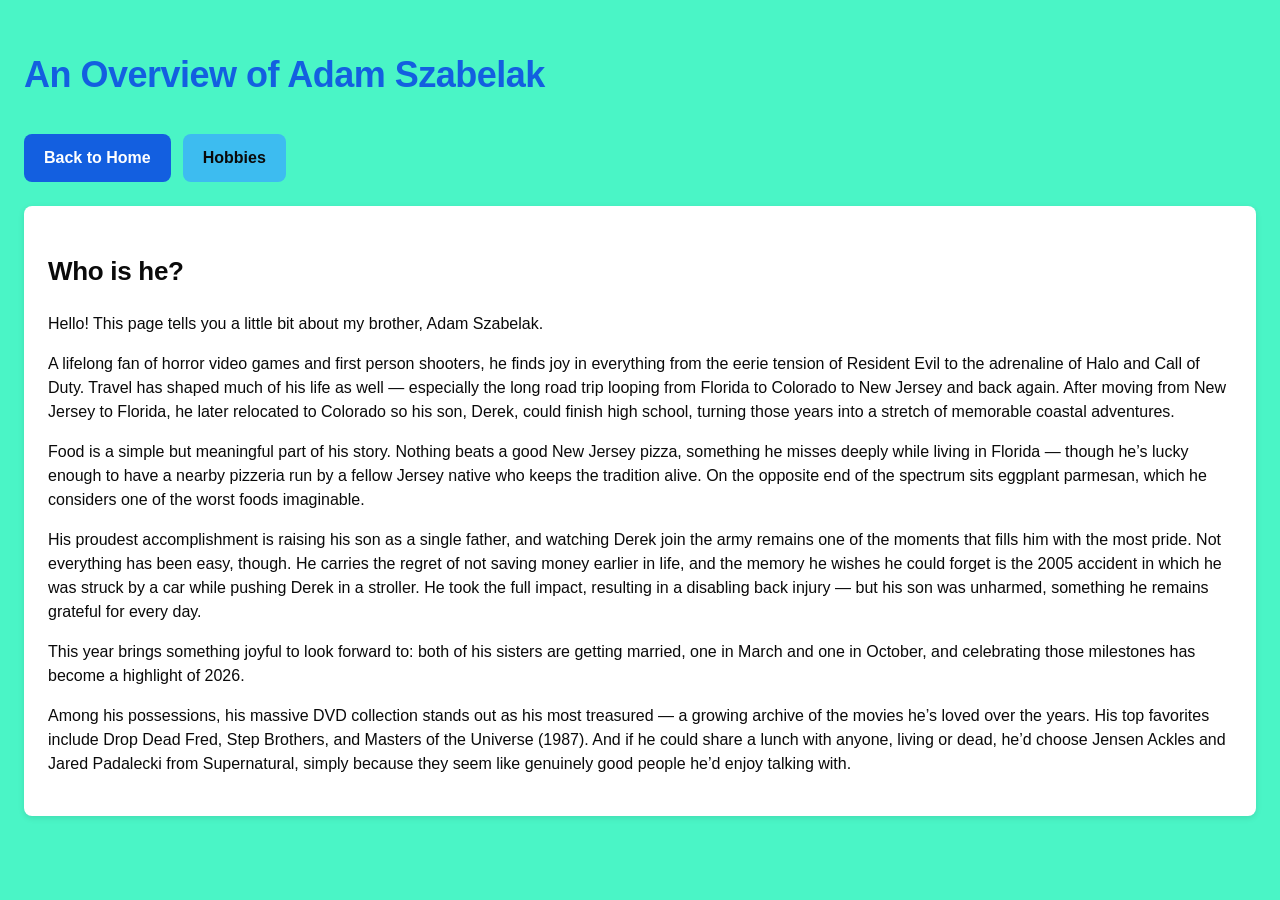
==== Kouril_Mod6_3_About_Page.html @ 541a7e9f "Pushing bioSite 4/26/2026" ====
<!DOCTYPE html>
<html lang="en">
<head>
<title>CSD 340 bioSite About Page</title>
<meta name="keywords"
	content="HTML, CSS">
<meta name="description"
	content="Module 6.3 Assignment">
<meta name="author"
	content="Katie Kouril">
<meta name="viewport"
	content="width=device-width, initial-scale=1.0">
<link href="Kouril_Mod6_3_stylesheet.css" type="text/css"
	rel="stylesheet">
</head>

<body>

<header>
    <h1>An Overview of Adam Szabelak</h1>
</header>

<nav>
    <a href="index.html" class="primary-btn">Back to Home</a>
    <a href="Kouril_Mod6_3_Hobbies_Page.html" class="secondary-btn">Hobbies</a>
</nav>

<section class="content">
    <h2>Who is he?</h2>

    <p>Hello! This page tells you a little bit about my brother, Adam Szabelak.</p>

    <p>A lifelong fan of horror video games and first person shooters, he finds joy in everything from the eerie tension of Resident Evil to the adrenaline of Halo and Call of Duty. Travel has shaped much of his life as well — especially the long road trip looping from Florida to Colorado to New Jersey and back again. After moving from New Jersey to Florida, he later relocated to Colorado so his son, Derek, could finish high school, turning those years into a stretch of memorable coastal adventures.</p>

    <p>Food is a simple but meaningful part of his story. Nothing beats a good New Jersey pizza, something he misses deeply while living in Florida — though he’s lucky enough to have a nearby pizzeria run by a fellow Jersey native who keeps the tradition alive. On the opposite end of the spectrum sits eggplant parmesan, which he considers one of the worst foods imaginable.</p>

    <p>His proudest accomplishment is raising his son as a single father, and watching Derek join the army remains one of the moments that fills him with the most pride. Not everything has been easy, though. He carries the regret of not saving money earlier in life, and the memory he wishes he could forget is the 2005 accident in which he was struck by a car while pushing Derek in a stroller. He took the full impact, resulting in a disabling back injury — but his son was unharmed, something he remains grateful for every day.</p>

    <p>This year brings something joyful to look forward to: both of his sisters are getting married, one in March and one in October, and celebrating those milestones has become a highlight of 2026.</p>

    <p>Among his possessions, his massive DVD collection stands out as his most treasured — a growing archive of the movies he’s loved over the years. His top favorites include Drop Dead Fred, Step Brothers, and Masters of the Universe (1987). And if he could share a lunch with anyone, living or dead, he’d choose Jensen Ackles and Jared Padalecki from Supernatural, simply because they seem like genuinely good people he’d enjoy talking with.</p>
</section>

</body>
</html>
---- Kouril_Mod6_3_stylesheet.css ----
/* ------------------------------
   GLOBAL STYLES & VARIABLES
--------------------------------*/
:root {
    --primary-blue: #135FE0;
    --accent-blue: #3DBCF0;
    --aqua: #12FBFF;
    --neon-green: #18FF77;
    --mint: #4AF5C6;

    --text-dark: #0A0A0A;

    --font-body: 'Roboto', sans-serif;

    --spacing-4: 4px;
    --spacing-8: 8px;
    --spacing-12: 12px;
    --spacing-16: 16px;
    --spacing-24: 24px;
    --spacing-32: 32px;
    --spacing-48: 48px;
    --spacing-64: 64px;
}

/* ------------------------------
   BASE ELEMENTS
--------------------------------*/
body {
    font-family: var(--font-body);
    font-size: 16px;
    line-height: 1.5;
    margin: 0;
    padding: var(--spacing-24);
    background-color: var(--mint);
    color: var(--text-dark);
}

header {
    margin-bottom: var(--spacing-32);
}

h1 {
    font-size: 36px;
    font-weight: bold;
    color: var(--primary-blue);
    letter-spacing: -0.5px;
}

h2 {
    font-size: 26px;
    font-weight: 600;
    letter-spacing: -0.3px;
}

h3 {
    font-size: 21px;
    font-weight: 600;
}

p, li {
    font-size: 16px;
}

nav {
    margin-bottom: var(--spacing-24);
    display: flex;
    gap: var(--spacing-12);
}

/* ------------------------------
   BUTTONS
--------------------------------*/
.primary-btn {
    background-color: var(--primary-blue);
    color: white;
    padding: 12px 20px;
    border-radius: 8px;
    text-decoration: none;
    font-weight: 600;
}

.primary-btn:hover {
    background-color: #0f4ec0; /* 10% darker */
}

.secondary-btn {
    background-color: var(--accent-blue);
    color: var(--text-dark);
    padding: 12px 20px;
    border-radius: 8px;
    text-decoration: none;
    font-weight: 600;
}

.secondary-btn:hover {
    background-color: #32a8d8;
}

.accent-btn {
    background-color: var(--neon-green);
    color: var(--text-dark);
    padding: 12px 20px;
    border-radius: 8px;
    text-decoration: none;
    font-weight: 600;
}

/* ------------------------------
   FORMS
--------------------------------*/
input, textarea, select {
    border: 1px solid var(--accent-blue);
    padding: var(--spacing-12);
    border-radius: 6px;
    background-color: white;
}

input:focus, textarea:focus, select:focus {
    outline: 2px solid var(--aqua);
}

label {
    font-size: 14px;
    font-weight: 600;
    color: var(--primary-blue);
}

/* Error states */
.error {
    border-color: #FF4A4A !important;
    color: #FF4A4A;
}

/* ------------------------------
   CONTENT SECTIONS
--------------------------------*/
.content {
    background: white;
    padding: var(--spacing-24);
    border-radius: 8px;
    box-shadow: 0 2px 6px rgba(0,0,0,0.1);
}
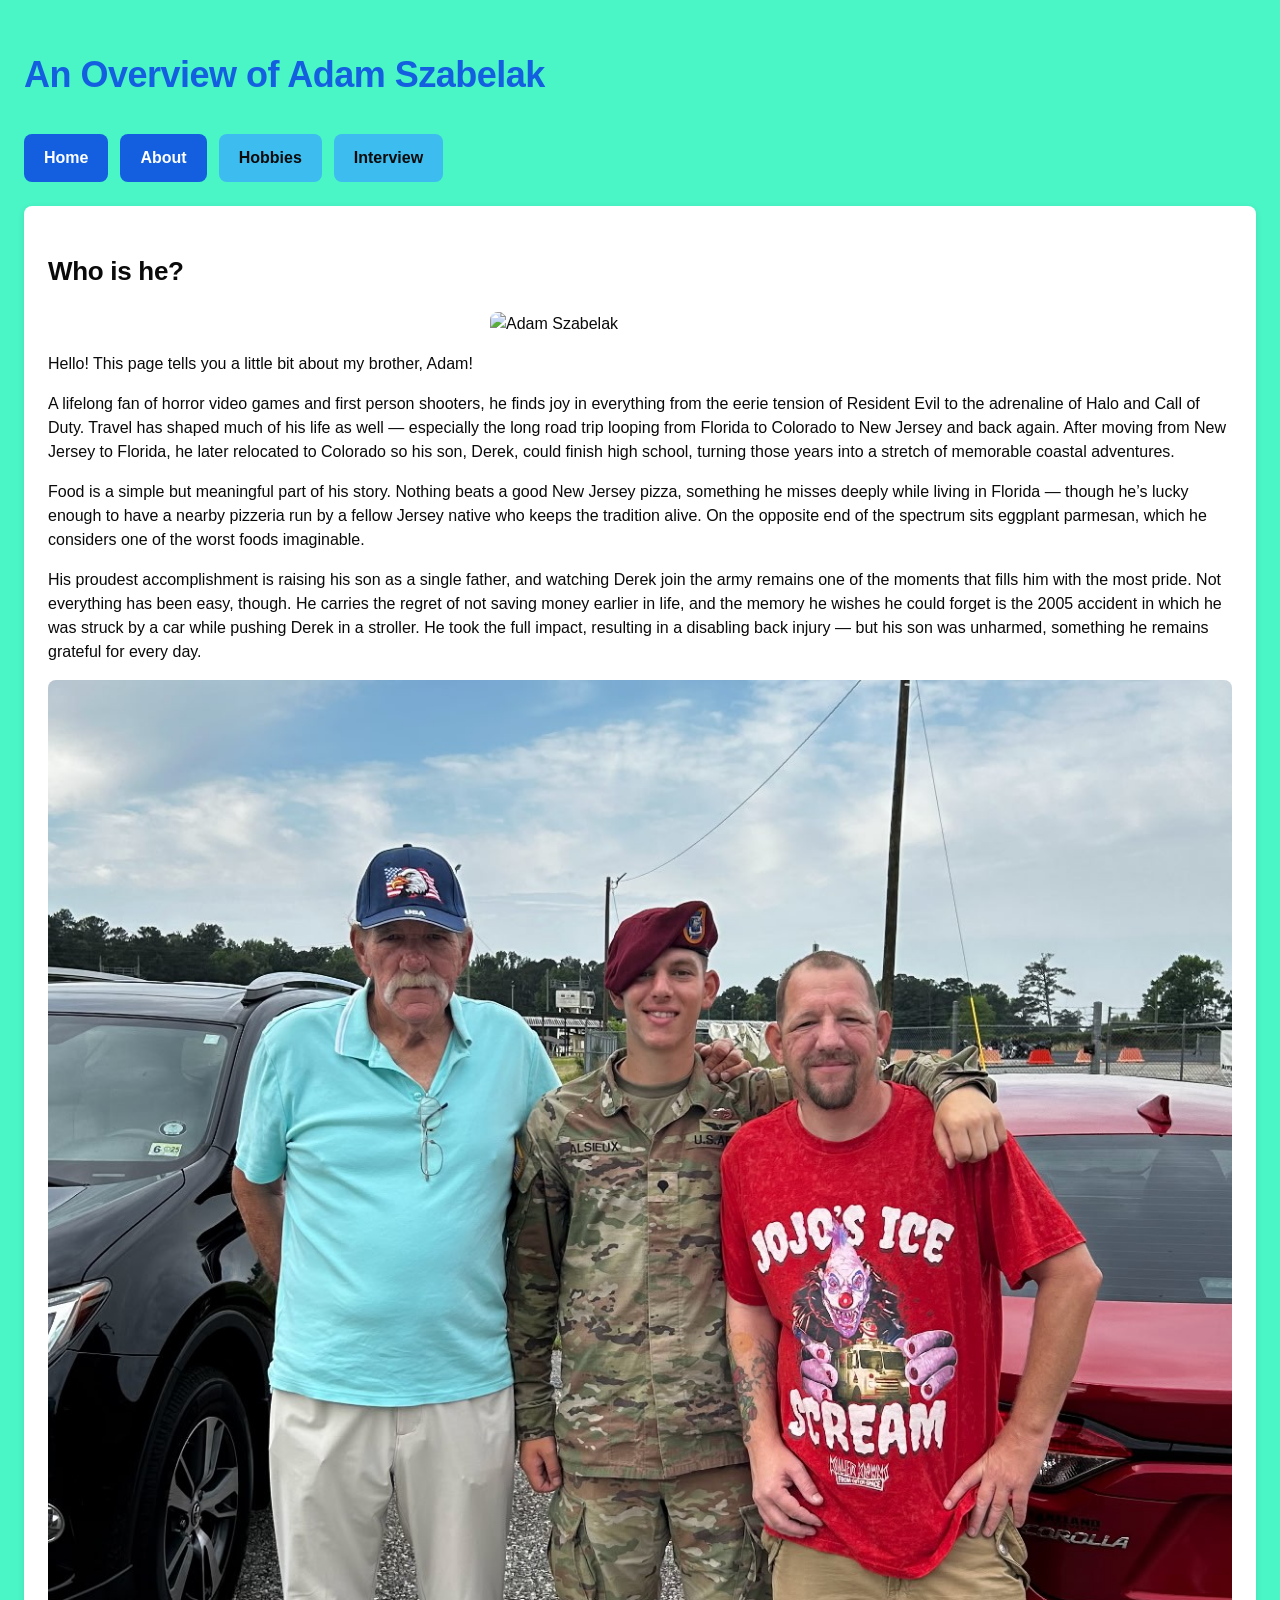
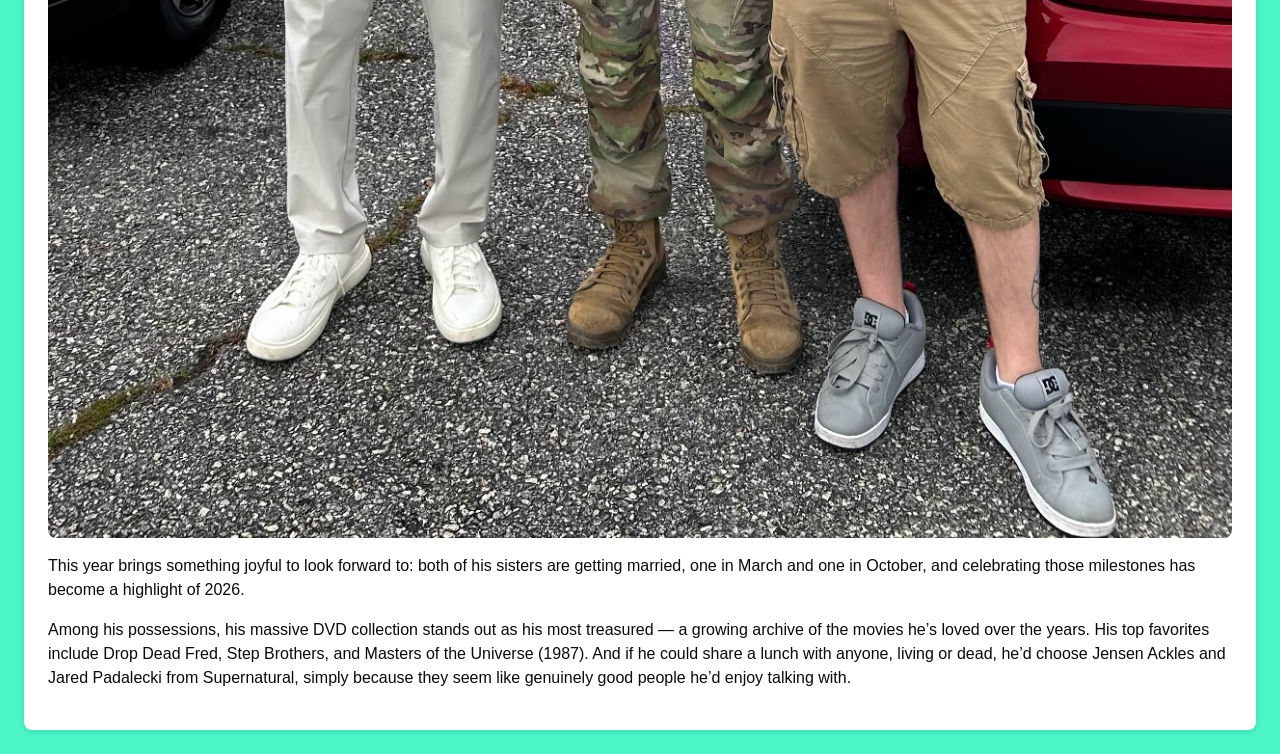
==== commit fc6e5203: "Updating bioSite and adding Hobbies Page 5/3/2026" ====
--- a/Kouril_Mod6_3_About_Page.html
+++ b/Kouril_Mod6_3_About_Page.html
@@ -2,45 +2,49 @@
 <html lang="en">
 <head>
 <title>CSD 340 bioSite About Page</title>
-<meta name="keywords"
+<meta name="keywords" 
 	content="HTML, CSS">
-<meta name="description"
+<meta name="description" 
 	content="Module 6.3 Assignment">
-<meta name="author"
+<meta name="author" 
 	content="Katie Kouril">
-<meta name="viewport"
+<meta name="viewport" 
 	content="width=device-width, initial-scale=1.0">
-<link href="Kouril_Mod6_3_stylesheet.css" type="text/css"
-	rel="stylesheet">
+<link href="Kouril_Mod6_3_stylesheet.css" type="text/css" rel="stylesheet">
 </head>
 
 <body>
 
 <header>
-    <h1>An Overview of Adam Szabelak</h1>
+	<h1>An Overview of Adam Szabelak</h1>
 </header>
 
 <nav>
-    <a href="index.html" class="primary-btn">Back to Home</a>
-    <a href="Kouril_Mod6_3_Hobbies_Page.html" class="secondary-btn">Hobbies</a>
+	<a href="index.html" class="primary-btn">Home</a>
+	<a href="Kouril_Mod6_3_About_Page.html" class="primary-btn">About</a>
+	<a href="Kouril_Mod6_3_Hobbies_Page.html" class="secondary-btn">Hobbies</a>
+	<a href="Kouril_Mod6_3_Interview_Page.html" class="secondary-btn">Interview</a>
 </nav>
 
 <section class="content">
-    <h2>Who is he?</h2>
+	<h2>Who is he?</h2>
 
-    <p>Hello! This page tells you a little bit about my brother, Adam Szabelak.</p>
+	<img src="images/adam_about_me.jpg" alt="Adam Szabelak" class="profile-img">
 
-    <p>A lifelong fan of horror video games and first person shooters, he finds joy in everything from the eerie tension of Resident Evil to the adrenaline of Halo and Call of Duty. Travel has shaped much of his life as well — especially the long road trip looping from Florida to Colorado to New Jersey and back again. After moving from New Jersey to Florida, he later relocated to Colorado so his son, Derek, could finish high school, turning those years into a stretch of memorable coastal adventures.</p>
+	<p>Hello! This page tells you a little bit about my brother, Adam!</p>
 
-    <p>Food is a simple but meaningful part of his story. Nothing beats a good New Jersey pizza, something he misses deeply while living in Florida — though he’s lucky enough to have a nearby pizzeria run by a fellow Jersey native who keeps the tradition alive. On the opposite end of the spectrum sits eggplant parmesan, which he considers one of the worst foods imaginable.</p>
+	<p>A lifelong fan of horror video games and first person shooters, he finds joy in everything from the eerie tension of Resident Evil to the adrenaline of Halo and Call of Duty. Travel has shaped much of his life as well — especially the long road trip looping from Florida to Colorado to New Jersey and back again. After moving from New Jersey to Florida, he later relocated to Colorado so his son, Derek, could finish high school, turning those years into a stretch of memorable coastal adventures.</p>
 
-    <p>His proudest accomplishment is raising his son as a single father, and watching Derek join the army remains one of the moments that fills him with the most pride. Not everything has been easy, though. He carries the regret of not saving money earlier in life, and the memory he wishes he could forget is the 2005 accident in which he was struck by a car while pushing Derek in a stroller. He took the full impact, resulting in a disabling back injury — but his son was unharmed, something he remains grateful for every day.</p>
+	<p>Food is a simple but meaningful part of his story. Nothing beats a good New Jersey pizza, something he misses deeply while living in Florida — though he’s lucky enough to have a nearby pizzeria run by a fellow Jersey native who keeps the tradition alive. On the opposite end of the spectrum sits eggplant parmesan, which he considers one of the worst foods imaginable.</p>
 
-    <p>This year brings something joyful to look forward to: both of his sisters are getting married, one in March and one in October, and celebrating those milestones has become a highlight of 2026.</p>
+	<p>His proudest accomplishment is raising his son as a single father, and watching Derek join the army remains one of the moments that fills him with the most pride. Not everything has been easy, though. He carries the regret of not saving money earlier in life, and the memory he wishes he could forget is the 2005 accident in which he was struck by a car while pushing Derek in a stroller. He took the full impact, resulting in a disabling back injury — but his son was unharmed, something he remains grateful for every day.</p>
 
-    <p>Among his possessions, his massive DVD collection stands out as his most treasured — a growing archive of the movies he’s loved over the years. His top favorites include Drop Dead Fred, Step Brothers, and Masters of the Universe (1987). And if he could share a lunch with anyone, living or dead, he’d choose Jensen Ackles and Jared Padalecki from Supernatural, simply because they seem like genuinely good people he’d enjoy talking with.</p>
+	<img src="images/Derek_army.jpg" alt="Derek Army Photo" class="son-photo">
+
+	<p>This year brings something joyful to look forward to: both of his sisters are getting married, one in March and one in October, and celebrating those milestones has become a highlight of 2026.</p>
+
+	<p>Among his possessions, his massive DVD collection stands out as his most treasured — a growing archive of the movies he’s loved over the years. His top favorites include Drop Dead Fred, Step Brothers, and Masters of the Universe (1987). And if he could share a lunch with anyone, living or dead, he’d choose Jensen Ackles and Jared Padalecki from Supernatural, simply because they seem like genuinely good people he’d enjoy talking with.</p>
 </section>
 
 </body>
-</html>
-
+</html>
--- a/Kouril_Mod6_3_stylesheet.css
+++ b/Kouril_Mod6_3_stylesheet.css
@@ -1,5 +1,5 @@
 /* ------------------------------
-   GLOBAL STYLES & VARIABLES
+	GLOBAL STYLES & VARIABLES
 --------------------------------*/
 :root {
     --primary-blue: #135FE0;
@@ -23,120 +23,171 @@
 }
 
 /* ------------------------------
-   BASE ELEMENTS
+	BASE ELEMENTS
 --------------------------------*/
 body {
-    font-family: var(--font-body);
-    font-size: 16px;
-    line-height: 1.5;
-    margin: 0;
-    padding: var(--spacing-24);
-    background-color: var(--mint);
-    color: var(--text-dark);
+	font-family: var(--font-body);
+	font-size: 16px;
+	line-height: 1.5;
+	margin: 0;
+	padding: var(--spacing-24);
+	background-color: var(--mint);
+	color: var(--text-dark);
 }
 
 header {
-    margin-bottom: var(--spacing-32);
+	margin-bottom: var(--spacing-32);
 }
 
 h1 {
-    font-size: 36px;
-    font-weight: bold;
-    color: var(--primary-blue);
-    letter-spacing: -0.5px;
+	font-size: 36px;
+	font-weight: bold;
+	color: var(--primary-blue);
+	letter-spacing: -0.5px;
 }
 
 h2 {
-    font-size: 26px;
-    font-weight: 600;
-    letter-spacing: -0.3px;
+	font-size: 26px;
+	font-weight: 600;
+	letter-spacing: -0.3px;
 }
 
 h3 {
-    font-size: 21px;
-    font-weight: 600;
+	font-size: 21px;
+	font-weight: 600;
 }
 
 p, li {
-    font-size: 16px;
+	font-size: 16px;
 }
 
 nav {
-    margin-bottom: var(--spacing-24);
-    display: flex;
-    gap: var(--spacing-12);
+	margin-bottom: var(--spacing-24);
+	display: flex;
+	gap: var(--spacing-12);
 }
 
 /* ------------------------------
-   BUTTONS
+	BUTTONS
 --------------------------------*/
 .primary-btn {
-    background-color: var(--primary-blue);
-    color: white;
-    padding: 12px 20px;
-    border-radius: 8px;
-    text-decoration: none;
-    font-weight: 600;
+	background-color: var(--primary-blue);
+	color: white;
+	padding: 12px 20px;
+	border-radius: 8px;
+	text-decoration: none;
+	font-weight: 600;
 }
 
 .primary-btn:hover {
-    background-color: #0f4ec0; /* 10% darker */
+	background-color: #0f4ec0;
 }
 
 .secondary-btn {
-    background-color: var(--accent-blue);
-    color: var(--text-dark);
-    padding: 12px 20px;
-    border-radius: 8px;
-    text-decoration: none;
-    font-weight: 600;
+	background-color: var(--accent-blue);
+	color: var(--text-dark);
+	padding: 12px 20px;
+	border-radius: 8px;
+	text-decoration: none;
+	font-weight: 600;
 }
 
 .secondary-btn:hover {
-    background-color: #32a8d8;
+	background-color: #32a8d8;
 }
 
 .accent-btn {
-    background-color: var(--neon-green);
-    color: var(--text-dark);
-    padding: 12px 20px;
-    border-radius: 8px;
-    text-decoration: none;
-    font-weight: 600;
+	background-color: var(--neon-green);
+	color: var(--text-dark);
+	padding: 12px 20px;
+	border-radius: 8px;
+	text-decoration: none;
+	font-weight: 600;
 }
 
 /* ------------------------------
-   FORMS
+	FORMS
 --------------------------------*/
 input, textarea, select {
-    border: 1px solid var(--accent-blue);
-    padding: var(--spacing-12);
-    border-radius: 6px;
-    background-color: white;
+	border: 1px solid var(--accent-blue);
+	padding: var(--spacing-12);
+	border-radius: 6px;
+	background-color: white;
 }
 
 input:focus, textarea:focus, select:focus {
-    outline: 2px solid var(--aqua);
+	outline: 2px solid var(--aqua);
 }
 
 label {
-    font-size: 14px;
-    font-weight: 600;
-    color: var(--primary-blue);
+	font-size: 14px;
+	font-weight: 600;
+	color: var(--primary-blue);
 }
 
 /* Error states */
 .error {
-    border-color: #FF4A4A !important;
-    color: #FF4A4A;
+	border-color: #FF4A4A !important;
+	color: #FF4A4A;
 }
 
 /* ------------------------------
-   CONTENT SECTIONS
+	CONTENT SECTIONS
 --------------------------------*/
 .content {
-    background: white;
-    padding: var(--spacing-24);
-    border-radius: 8px;
-    box-shadow: 0 2px 6px rgba(0,0,0,0.1);
+	background: white;
+	padding: var(--spacing-24);
+	border-radius: 8px;
+	box-shadow: 0 2px 6px rgba(0,0,0,0.1);
 }
+
+/* Universal responsive image rule */
+img {
+	max-width: 100%;
+	height: auto;
+	display: block;
+	margin: 1rem auto;
+	border-radius: 8px;
+}
+
+/* Small portrait image */
+.profile-img {
+	max-width: 300px;
+	width: 100%;
+	margin: 1rem auto;
+}
+
+/* Wide travel photo */
+.wide-img {
+	max-width: 700px;
+	width: 100%;
+	margin: 1rem auto;
+}
+
+/* Gaming image grid */
+.game-grid {
+	display: grid;
+	grid-template-columns: repeat(auto-fit, minmax(180px, 1fr));
+	gap: 16px;
+	margin-bottom: 24px;
+}
+
+/* Individual game items */
+.game-item {
+	text-align: center;
+}
+
+/* Consistent game image sizing */
+.game-img {
+	max-width: 180px;
+	width: 100%;
+	margin: 0 auto 8px auto;
+	border-radius: 8px;
+}
+
+/* Captions */
+.caption {
+	font-size: 14px;
+	font-weight: 600;
+	color: var(--primary-blue);
+}
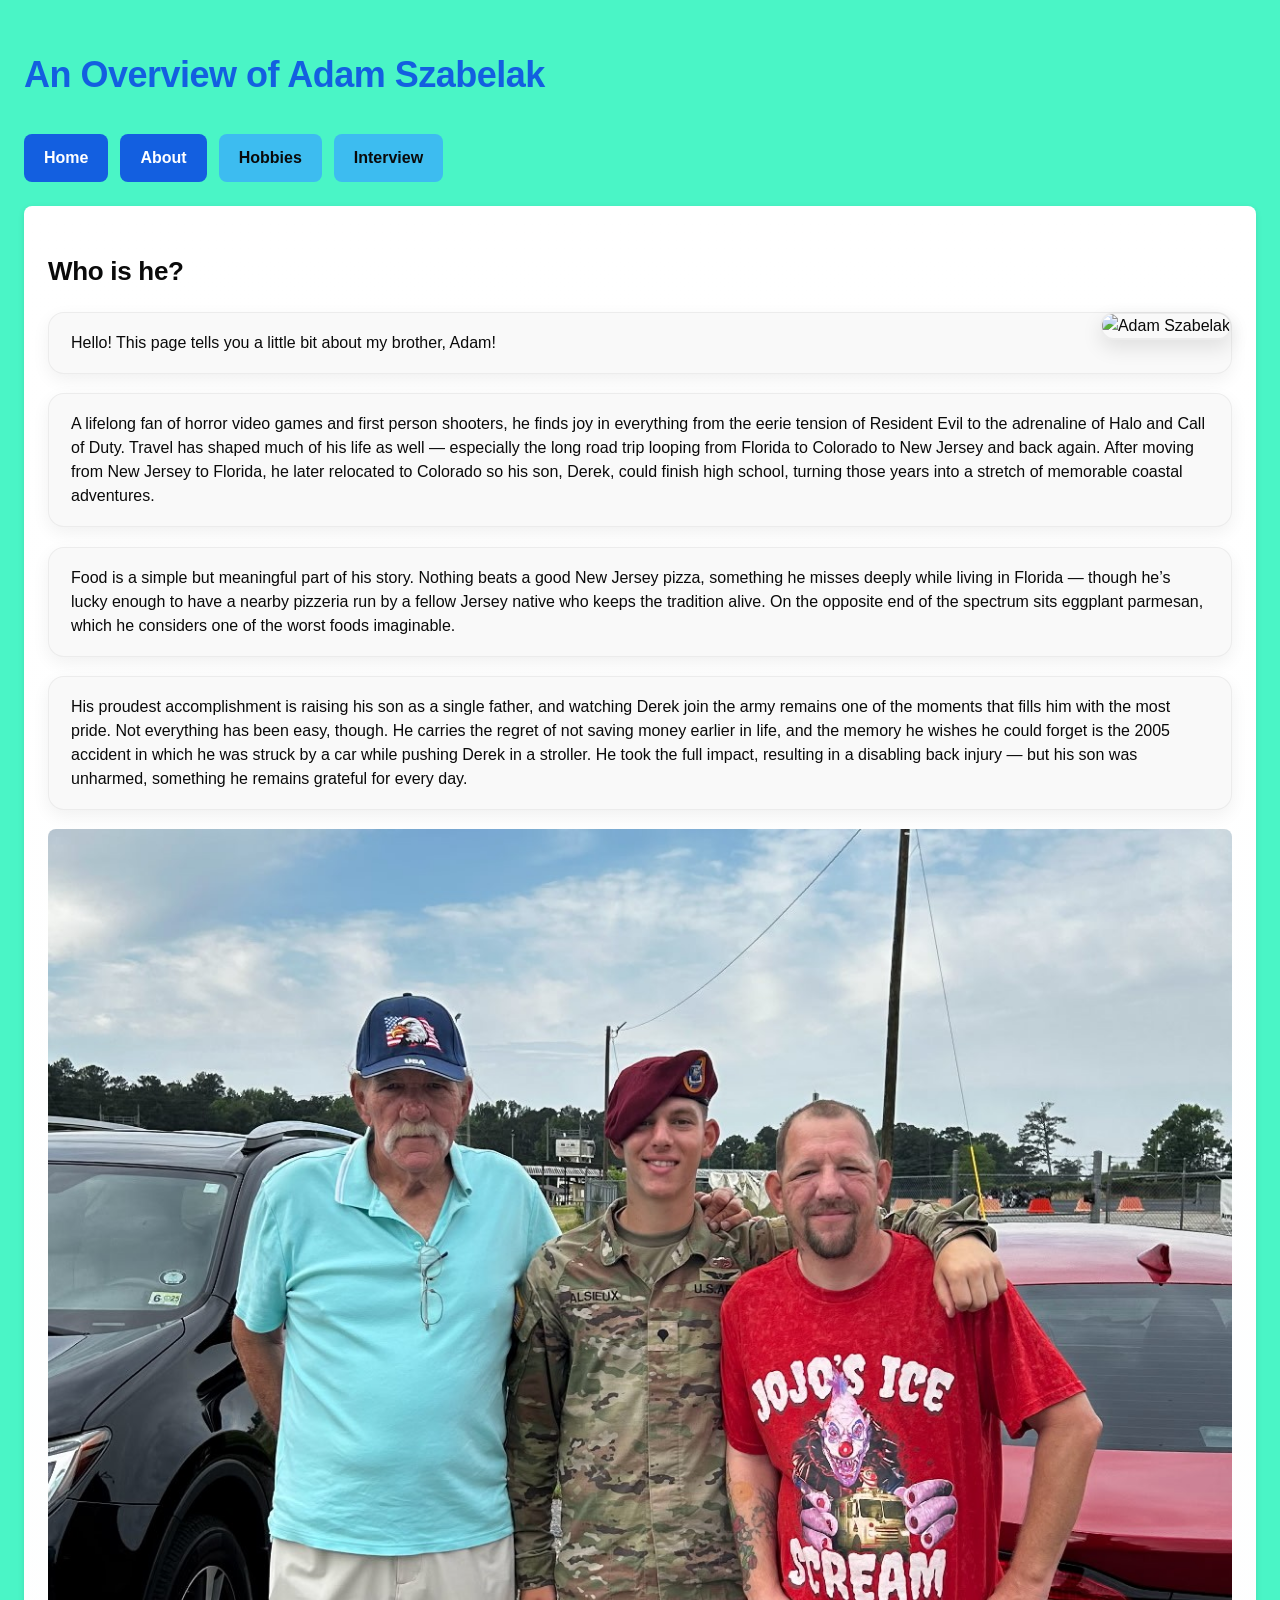
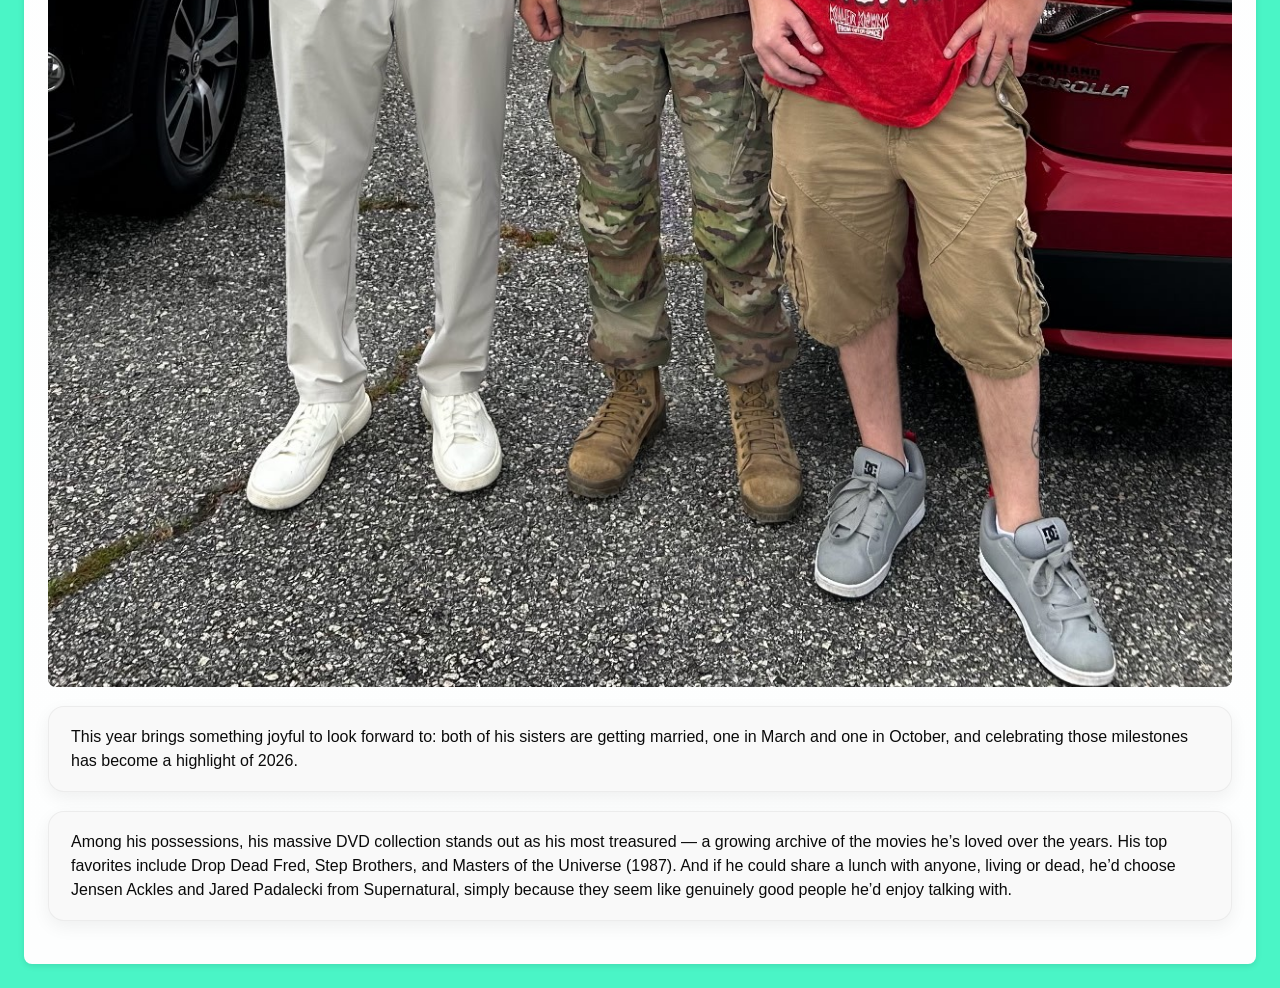
==== commit c83cd8e7: "Updating bioSite 5-15-2026" ====
--- a/Kouril_Mod6_3_About_Page.html
+++ b/Kouril_Mod6_3_About_Page.html
@@ -31,19 +31,19 @@
 
 	<img src="images/adam_about_me.jpg" alt="Adam Szabelak" class="profile-img">
 
-	<p>Hello! This page tells you a little bit about my brother, Adam!</p>
+	<p class="about-bubble">Hello! This page tells you a little bit about my brother, Adam!</p>
 
-	<p>A lifelong fan of horror video games and first person shooters, he finds joy in everything from the eerie tension of Resident Evil to the adrenaline of Halo and Call of Duty. Travel has shaped much of his life as well — especially the long road trip looping from Florida to Colorado to New Jersey and back again. After moving from New Jersey to Florida, he later relocated to Colorado so his son, Derek, could finish high school, turning those years into a stretch of memorable coastal adventures.</p>
+	<p class="about-bubble">A lifelong fan of horror video games and first person shooters, he finds joy in everything from the eerie tension of Resident Evil to the adrenaline of Halo and Call of Duty. Travel has shaped much of his life as well — especially the long road trip looping from Florida to Colorado to New Jersey and back again. After moving from New Jersey to Florida, he later relocated to Colorado so his son, Derek, could finish high school, turning those years into a stretch of memorable coastal adventures.</p>
 
-	<p>Food is a simple but meaningful part of his story. Nothing beats a good New Jersey pizza, something he misses deeply while living in Florida — though he’s lucky enough to have a nearby pizzeria run by a fellow Jersey native who keeps the tradition alive. On the opposite end of the spectrum sits eggplant parmesan, which he considers one of the worst foods imaginable.</p>
+	<p class="about-bubble">Food is a simple but meaningful part of his story. Nothing beats a good New Jersey pizza, something he misses deeply while living in Florida — though he’s lucky enough to have a nearby pizzeria run by a fellow Jersey native who keeps the tradition alive. On the opposite end of the spectrum sits eggplant parmesan, which he considers one of the worst foods imaginable.</p>
 
-	<p>His proudest accomplishment is raising his son as a single father, and watching Derek join the army remains one of the moments that fills him with the most pride. Not everything has been easy, though. He carries the regret of not saving money earlier in life, and the memory he wishes he could forget is the 2005 accident in which he was struck by a car while pushing Derek in a stroller. He took the full impact, resulting in a disabling back injury — but his son was unharmed, something he remains grateful for every day.</p>
+	<p class="about-bubble">His proudest accomplishment is raising his son as a single father, and watching Derek join the army remains one of the moments that fills him with the most pride. Not everything has been easy, though. He carries the regret of not saving money earlier in life, and the memory he wishes he could forget is the 2005 accident in which he was struck by a car while pushing Derek in a stroller. He took the full impact, resulting in a disabling back injury — but his son was unharmed, something he remains grateful for every day.</p>
 
 	<img src="images/Derek_army.jpg" alt="Derek Army Photo" class="son-photo">
 
-	<p>This year brings something joyful to look forward to: both of his sisters are getting married, one in March and one in October, and celebrating those milestones has become a highlight of 2026.</p>
+	<p class="about-bubble">This year brings something joyful to look forward to: both of his sisters are getting married, one in March and one in October, and celebrating those milestones has become a highlight of 2026.</p>
 
-	<p>Among his possessions, his massive DVD collection stands out as his most treasured — a growing archive of the movies he’s loved over the years. His top favorites include Drop Dead Fred, Step Brothers, and Masters of the Universe (1987). And if he could share a lunch with anyone, living or dead, he’d choose Jensen Ackles and Jared Padalecki from Supernatural, simply because they seem like genuinely good people he’d enjoy talking with.</p>
+	<p class="about-bubble">Among his possessions, his massive DVD collection stands out as his most treasured — a growing archive of the movies he’s loved over the years. His top favorites include Drop Dead Fred, Step Brothers, and Masters of the Universe (1987). And if he could share a lunch with anyone, living or dead, he’d choose Jensen Ackles and Jared Padalecki from Supernatural, simply because they seem like genuinely good people he’d enjoy talking with.</p>
 </section>
 
 </body>
--- a/Kouril_Mod6_3_stylesheet.css
+++ b/Kouril_Mod6_3_stylesheet.css
@@ -135,7 +135,7 @@
 	CONTENT SECTIONS
 --------------------------------*/
 .content {
-	background: white;
+	background: linear-gradient(180deg, #ffffff, #fdfefe);
 	padding: var(--spacing-24);
 	border-radius: 8px;
 	box-shadow: 0 2px 6px rgba(0,0,0,0.1);
@@ -152,9 +152,21 @@
 
 /* Small portrait image */
 .profile-img {
-	max-width: 300px;
-	width: 100%;
-	margin: 1rem auto;
+	max-width: 260px;
+	float: right;
+	margin: 0 0 1rem 1.5rem;
+	border-radius: 20px;
+	border: 2px solid rgba(0,0,0,0.05);
+	box-shadow: 0 8px 20px rgba(0,0,0,0.10);
+	transition: all 0.25s ease;
+	position: relative;
+	z-index: 5;
+}
+
+.profile-img:hover {
+	transform: scale(1.03);
+	box-shadow: 0 12px 28px rgba(0,0,0,0.15),
+		0 0 12px var(--aqua);
 }
 
 /* Wide travel photo */
@@ -190,4 +202,192 @@
 	font-size: 14px;
 	font-weight: 600;
 	color: var(--primary-blue);
+}
+
+/* INTERVIEW LAYOUT */
+.interview {
+	display: flex;
+	flex-direction: column;
+	gap: 2rem;
+	margin-top: 1.5rem;
+	position: relative;
+	padding-left: 40px; /* space for icons + line */
+}
+
+/* Connecting line */
+.interview::before {
+	content: "";
+	position: absolute;
+	left: 18px;
+	top: 0;
+	bottom: 0;
+	width: 3px;
+	background: rgba(0,0,0,0.08);
+	border-radius: 3px;
+}
+
+/* Base bubble style */
+.interview h3,
+.interview p {
+	padding: 16px 20px;
+	border-radius: 14px;
+	max-width: 90%;
+	position: relative;
+	box-shadow: 0 6px 18px rgba(0,0,0,0.08);
+}
+
+/* Q ICON */
+.interview h3::before {
+	content: "Q";
+	position: absolute;
+	left: -40px;
+	top: 50%;
+	transform: translateY(-50%);
+	background: var(--primary-blue);
+	color: white;
+	font-weight: bold;
+	width: 26px;
+	height: 26px;
+	border-radius: 50%;
+	display: flex;
+	align-items: center;
+	justify-content: center;
+	font-size: 14px;
+}
+
+/* A ICON */
+.interview p::before {
+	content: "A";
+	position: absolute;
+	left: -40px;
+	top: 20px;
+	background: var(--accent-blue);
+	color: var(--text-dark);
+	font-weight: bold;
+	width: 26px;
+	height: 26px;
+	border-radius: 50%;
+	display: flex;
+	align-items: center;
+	justify-content: center;
+	font-size: 14px;
+}
+
+/* Alternating bubble colors */
+.interview h3:nth-of-type(odd) {
+	background: var(--accent-blue);
+	color: var(--text-dark);
+}
+
+.interview h3:nth-of-type(even) {
+	background: var(--primary-blue);
+	color: white;
+}
+
+.interview p:nth-of-type(odd) {
+	background: #f7f7f7;
+	border: 1px solid rgba(0,0,0,0.05);
+}
+
+.interview p:nth-of-type(even) {
+	background: #ffffff;
+	border: 1px solid rgba(0,0,0,0.08);
+}
+
+/* Slight stagger for flow */
+.interview h3 {
+	margin-left: 0.5rem;
+}
+
+.interview p {
+	margin-left: 1.2rem;
+}
+
+/* Hover glow for questions */
+.interview h3:hover {
+	box-shadow: 0 8px 22px rgba(0, 0, 0, 0.15),
+		0 0 12px var(--aqua);
+	transform: translateY(-2px);
+	transition: all 0.25s ease;
+}
+
+/* Hover glow for answers */
+.interview p:hover {
+	box-shadow: 0 8px 22px rgba(0, 0, 0, 0.12),
+		0 0 10px var(--mint);
+	transform: translateY(-2px);
+	transition: all 0.25s ease;
+}
+
+img:not(.profile-img):not(.game-img):not(.wide-img) {
+	margin: 1rem auto;
+	border-radius: 8px;
+}
+
+.about-bubble {
+	background: #f9f9f9;
+	padding: 18px 22px;
+	border-radius: 16px;
+	margin: 1.2rem 0;
+	box-shadow: 0 6px 18px rgba(0,0,0,0.06);
+	border: 1px solid rgba(0,0,0,0.05);
+	transition: all 0.25s ease;
+}
+
+.about-bubble:hover {
+	transform: translateY(-1px);
+	box-shadow: 0 10px 26px rgba(0,0,0,0.12),
+		0 0 10px var(--mint);
+}
+
+.about-section .about-bubble + .about-bubble {
+	margin-top: 1.5rem;
+}
+
+.hobby-bubble {
+	background: #f9f9f9;
+	padding: 18px 22px;
+	border-radius: 16px;
+	margin: 1.5rem 0;
+	box-shadow: 0 6px 18px rgba(0,0,0,0.06);
+	border: 1px solid rgba(0,0,0,0.05);
+	transition: all 0.25s ease;
+	position: relative;
+}
+
+.hobby-bubble:hover {
+	transform: translateY(-2px);
+	box-shadow: 0 10px 26px rgba(0,0,0,0.12),
+		0 0 10px var(--mint);
+}
+
+.hobby-section {
+	position: relative;
+	padding-left: 30px;
+}
+
+.hobby-section::before {
+	content: "";
+	position: absolute;
+	left: 12px;
+	top: 0;
+	bottom: 0;
+	width: 3px;
+	background: rgba(0,0,0,0.06);
+	border-radius: 3px;
+}
+
+.game-grid {
+	background: #ffffff;
+	padding: 20px;
+	border-radius: 16px;
+	box-shadow: 0 6px 18px rgba(0,0,0,0.06);
+	border: 1px solid rgba(0,0,0,0.05);
+	transition: all 0.25s ease;
+}
+
+.game-grid:hover {
+	transform: translateY(-2px);
+	box-shadow: 0 10px 26px rgba(0,0,0,0.12),
+		0 0 10px var(--aqua);
 }
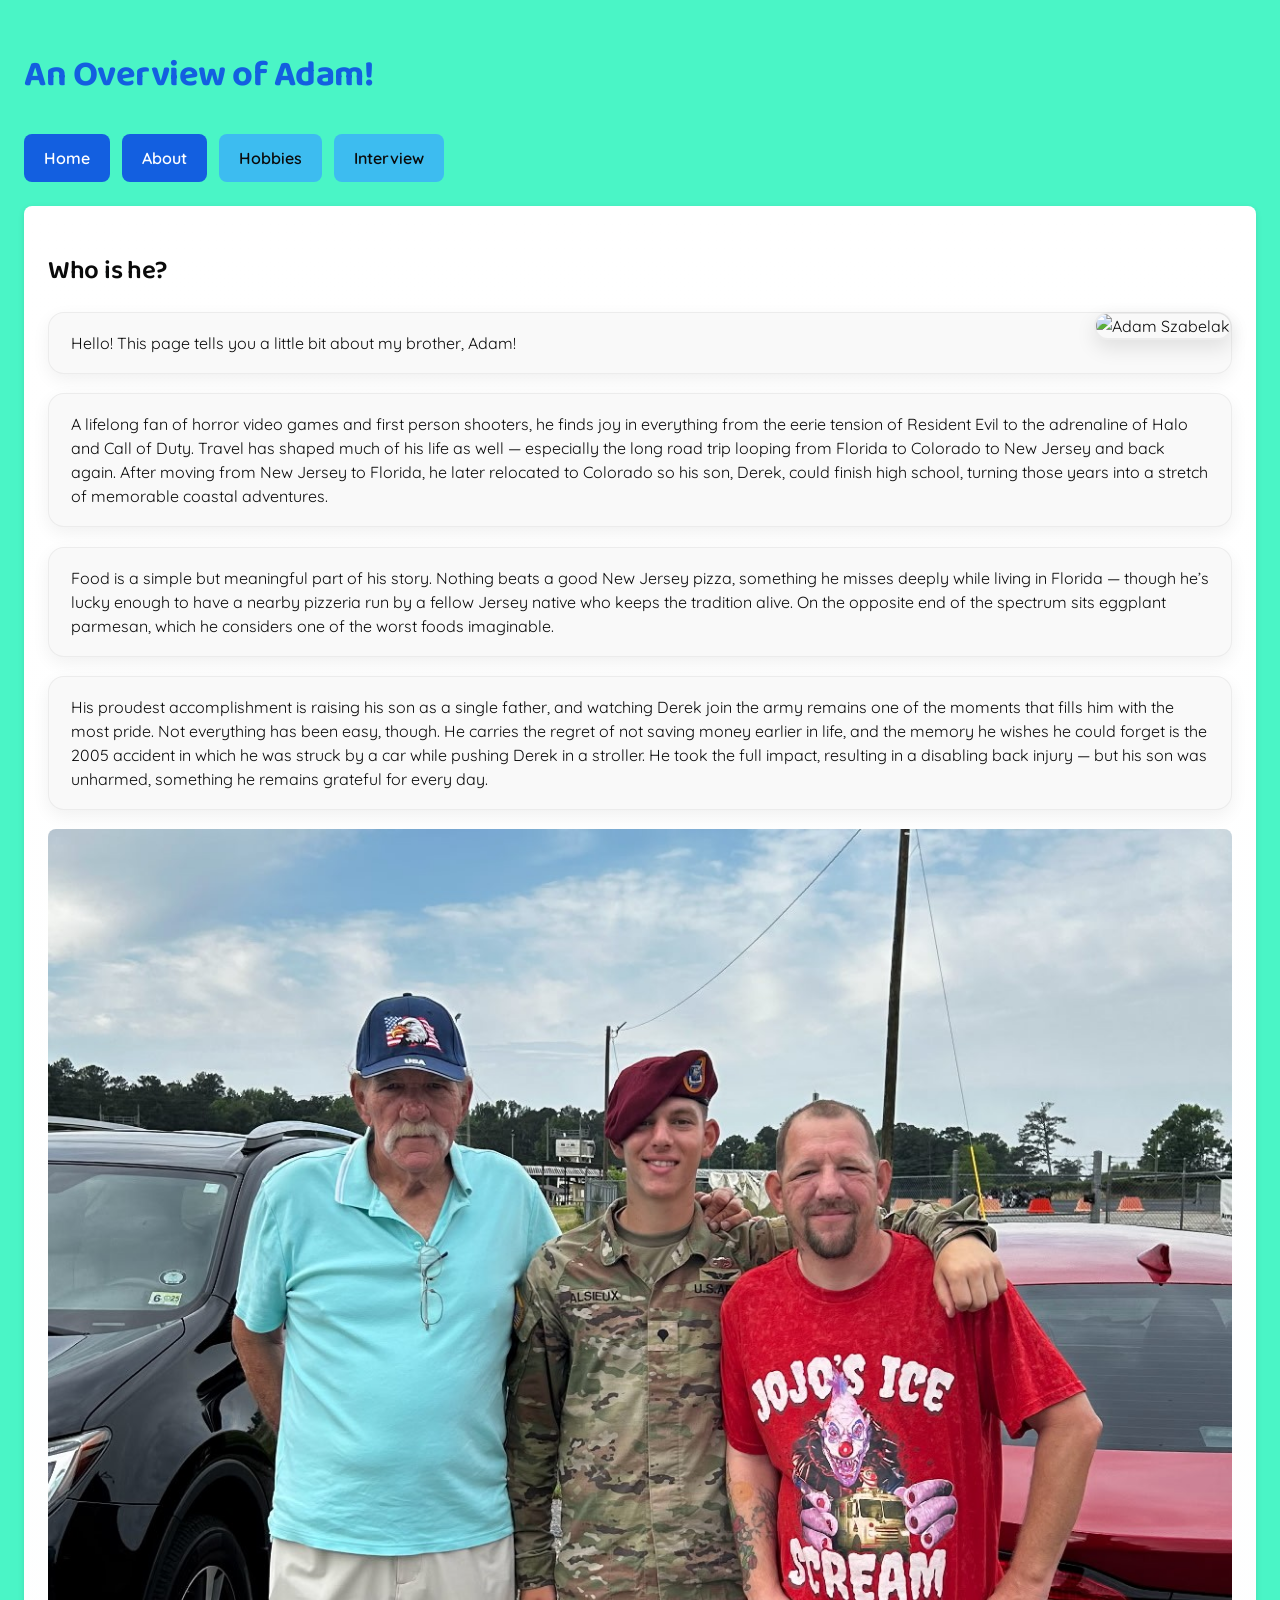
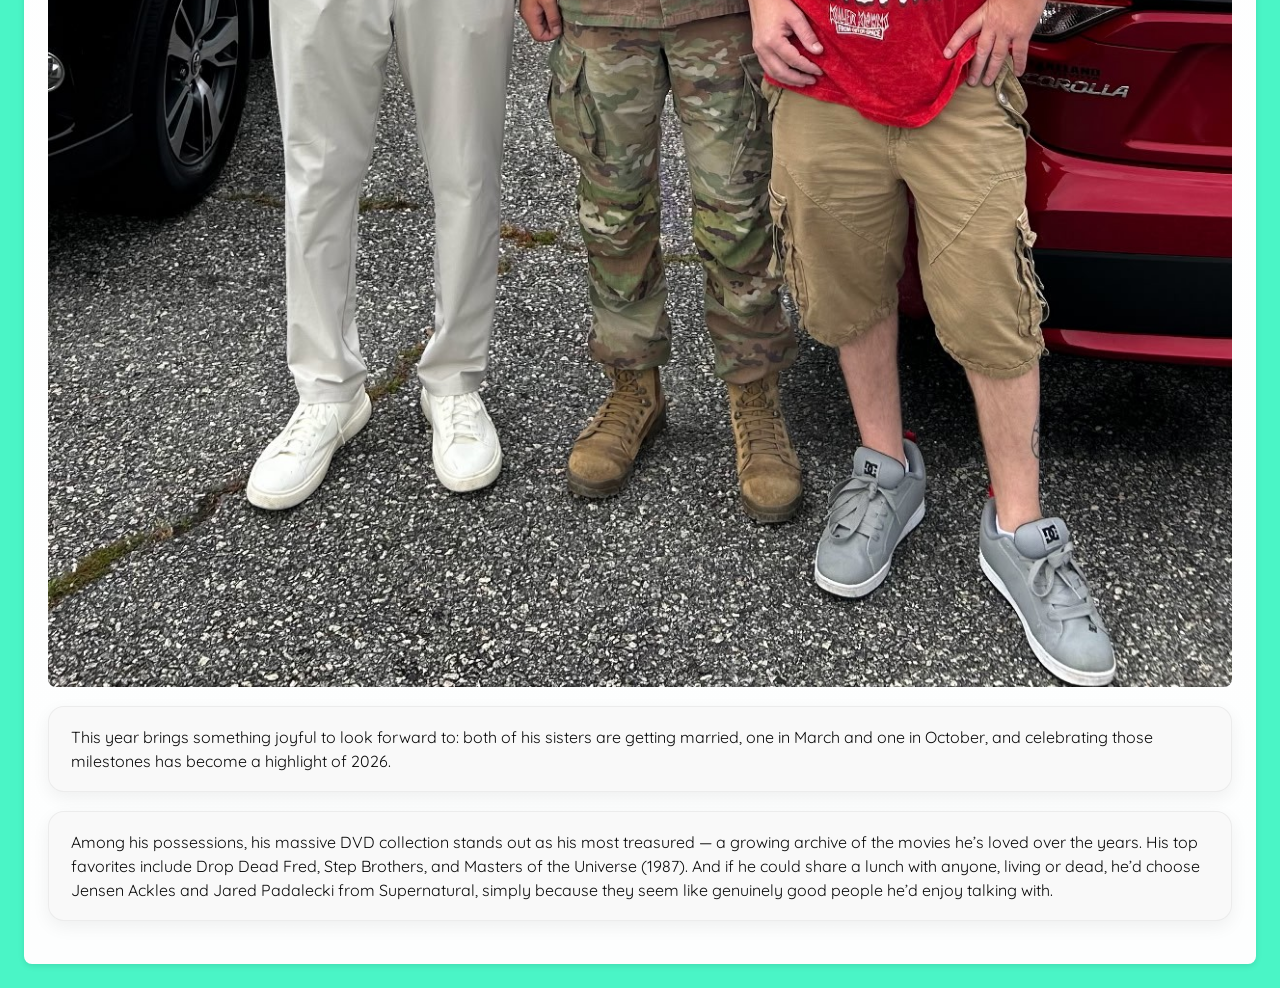
==== commit b251d1e5: "Pushing final update for bioSite 5/24/26" ====
--- a/Kouril_Mod6_3_About_Page.html
+++ b/Kouril_Mod6_3_About_Page.html
@@ -10,13 +10,14 @@
 	content="Katie Kouril">
 <meta name="viewport" 
 	content="width=device-width, initial-scale=1.0">
+<link href="https://fonts.googleapis.com/css2?family=Baloo+2:wght@400;600;700&family=Quicksand:wght@300;400;500;600&display=swap" rel="stylesheet">
 <link href="Kouril_Mod6_3_stylesheet.css" type="text/css" rel="stylesheet">
 </head>
 
 <body>
 
 <header>
-	<h1>An Overview of Adam Szabelak</h1>
+	<h1>An Overview of Adam!</h1>
 </header>
 
 <nav>
--- a/Kouril_Mod6_3_stylesheet.css
+++ b/Kouril_Mod6_3_stylesheet.css
@@ -10,7 +10,8 @@
 
     --text-dark: #0A0A0A;
 
-    --font-body: 'Roboto', sans-serif;
+    --font-body: 'Quicksand', sans-serif;
+    --font-heading: 'Baloo 2', cursive;
 
     --spacing-4: 4px;
     --spacing-8: 8px;
@@ -40,6 +41,7 @@
 }
 
 h1 {
+	font-family: var(--font-heading);
 	font-size: 36px;
 	font-weight: bold;
 	color: var(--primary-blue);
@@ -47,12 +49,14 @@
 }
 
 h2 {
+	font-family: var(--font-heading);
 	font-size: 26px;
 	font-weight: 600;
 	letter-spacing: -0.3px;
 }
 
 h3 {
+	font-family: var(--font-heading);
 	font-size: 21px;
 	font-weight: 600;
 }
@@ -191,10 +195,12 @@
 
 /* Consistent game image sizing */
 .game-img {
-	max-width: 180px;
-	width: 100%;
+	width: 180px;
+	height: 240px;
+	object-fit: cover;
+	border-radius: 12px;
 	margin: 0 auto 8px auto;
-	border-radius: 8px;
+	display: block;
 }
 
 /* Captions */
@@ -390,4 +396,33 @@
 	transform: translateY(-2px);
 	box-shadow: 0 10px 26px rgba(0,0,0,0.12),
 		0 0 10px var(--aqua);
+}
+
+.landing-img {
+	float: left;
+	max-width: 260px;
+	margin: 0 1.5rem 1rem 0; 
+	border-radius: 16px;
+	border: 2px solid rgba(0,0,0,0.05);
+	box-shadow: 0 8px 20px rgba(0,0,0,0.10);
+	transition: all 0.25s ease;
+}
+
+.landing-img:hover {
+	transform: scale(1.03);
+	box-shadow: 0 12px 28px rgba(0,0,0,0.15),
+		0 0 12px var(--aqua);
+}
+
+.landing-bubble {
+	background: #f9f9f9;
+	padding: 18px 22px;
+	border-radius: 16px;
+	box-shadow: 0 6px 18px rgba(0,0,0,0.06);
+	border: 1px solid rgba(0,0,0,0.05);
+	margin-top: 0.5rem;
+	display: inline-block;
+	max-width: 600px;
+	clear: both;
+	float: none;
 }
